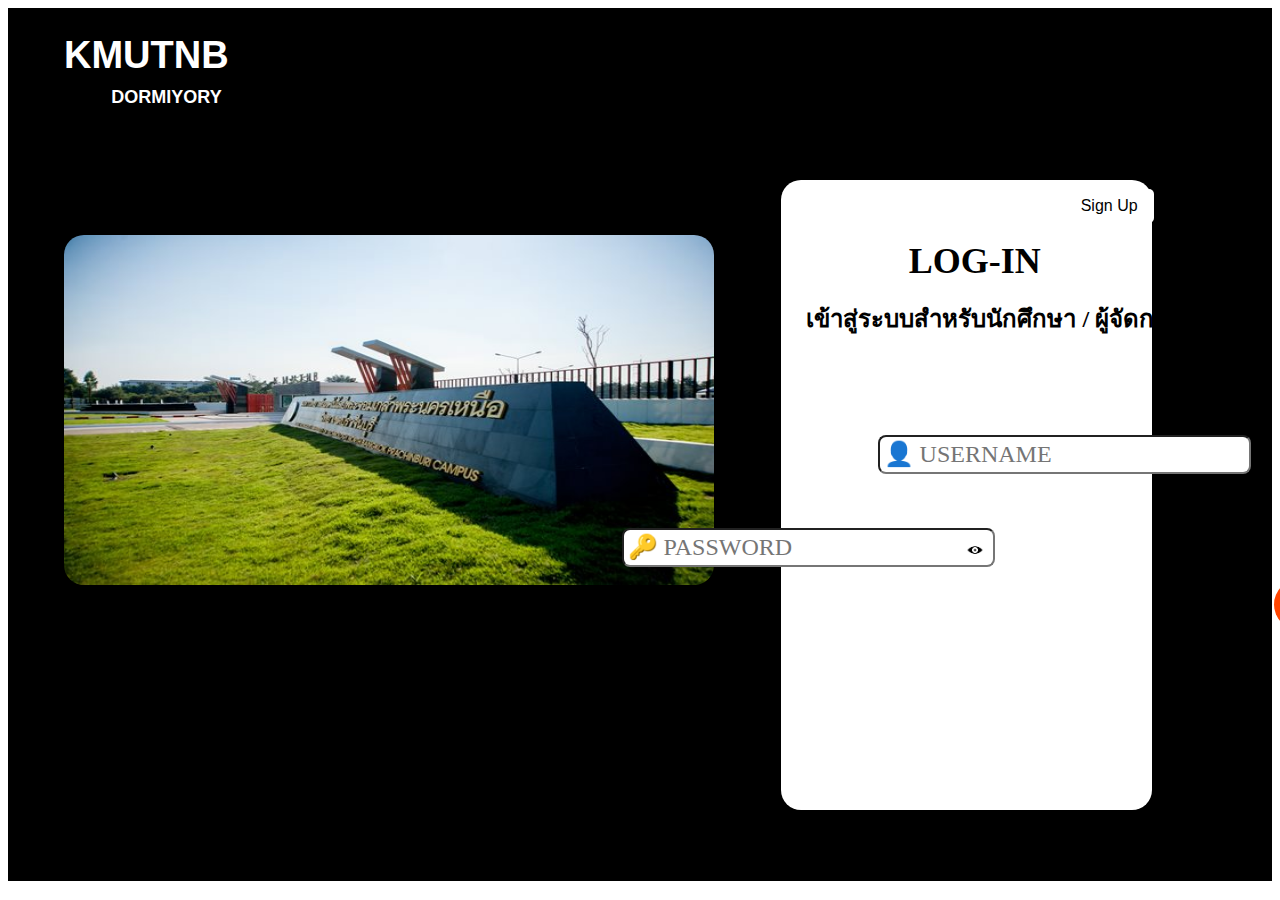
==== index.html @ 1e260544 "update" ====
<!DOCTYPE html>
<html lang="en">
    <head>
        <meta charset="UTF-8">
        <script type="text/javascript" src="main.js"></script>
        <link rel="stylesheet" type="text/css" href="index.css">
        <STYLE TYPE="TEXT/CSS">
            A:link {
            text-decoration:none;
            }
            A:visited {
            text-decoration:none;
            }
            </STYLE>
        <title>Log-In</title>
    </head>
    <body>
        <header>
            <div class="header">
                <h1>KMUTNB</h1>
                <h2>DORMIYORY</h2>
            </div>
        </header>
        <main>
            <div class="bg"></div>
            <div class="slide">
                <figure>
                    <img src="image/kmutnb1.png">
                    <img src="image/kmutnb2.jpg">
                    <img src="image/kmutnb3.jpg">
                    <img src="image/kmutnb4.jpg">
                    <img src="image/kmutnb1.png">
                </figure>
            </div>
            <h1>LOG-IN</h1>
            <h2>เข้าสู่ระบบสำหรับนักศึกษา / ผู้จัดการหอพัก</h2>
            <form name="form" method="post" >
                <input type="text" placeholder="&#128100; USERNAME" id="user" name="user">
                <input type="password" placeholder="&#128273; PASSWORD" id="pwd" name="pwd" maxlength="13">
                <img src="image/eye.png" onclick="show_pwd(true)" onmouseout="show_pwd(false)"/>
                <input type="button" value="LOG-IN" id="submit" onclick="check()"/>
                <a href="register.html" role="button" aria-pressed="true">Sign Up</a>
            </form>
        </main>
    </body>
</html>
---- index.css ----
header{
    width: 100%;
    height: 97vh;
    background-color: black;
    /*opacity: 0.4;
    filter: alpha(opacity=40);*/
}

.header h1{
    color: white;
    font-size: 38px;
    font-family: "oppins", sans-serif;
    position: absolute;
    left: 5%;
    top: 1%;
}

.header h2{
    color: white;
    font-size: 18px;
    font-family: "oppins", sans-serif;
    position: absolute;
    left: 8.7%;
    top: 8%;
}
.bg{
    width: 29%;
    height: 70vh;
    background-color: #fff;
    position: absolute;
    top: 20%;
    left: 61%;
    border-radius: 20px;
}

main h1{
    font-size: 36px;
    font-family: "Broadway";
    position: absolute;
    left: 71%;
    top: 24%;
}

main h2{
    font-size: 24px;
    font-family: "JasmineUPC";
    text-align: center;
    position: absolute;
    left: 63%;
    top: 31%;
}

form{
    position: absolute;
    left: 42%;
    top: 55%;
}

form input{
    padding:  4px;
    padding-right: 70px;
    font-size: 24px;
    border-radius: 8px;
}

form img{
    width: 20px;
    height: 20px;
    position: relative;
    left: 50px;
    top: -5px;
}

#user{
    position: relative;
    font-family: "JasmineUPC";
    left: 340px;
    top: -60px;
}

#pwd{
    position: relative;
    top: -10px;
    left: 84px;
    font-family: "JasmineUPC";
}
#submit{
    position: relative;
    left: 335px;
    top: 45px;
    border-radius: 60px;
    padding: 15px 100px;
    background: orangered;
    border: 0px;
    font-family: "Bradley Hand ITC";
    font-weight: bold;
    font-size: 18px;
}

form a{
    color: #000;
    position: absolute;
    top: -340%;
    left: 71%;
    font-size: 16px;
    font-family: "oppins", sans-serif;
    background-color: #fff;
    border-radius: 5px;
    border: none;
    padding: 8px 16px;
}

.slide{
    width: 650px;
    height: 350px;
    margin-top: 10px;
    box-shadow: 0px 0px 20px 5px rgb(#fff);
    overflow: hidden;
    border: 0px solid white;
    border-radius: 20px;
    position: absolute;
    top: 25%;
    left: 5%;
}

.slide figure img{
    width: 20%;
    height: 350px;
    float: left;
}

.slide figure{
    position: relative;
    width: 500%;
    margin: 0px;
    left: 0px;
    animation: kmutnb 20s infinite linear;
}

@keyframes kmutnb{
    0%{left: 0%}
    15%{left: 0%}
    20%{left: -100%}
    35%{left: -100%}
    40%{left: -200%}
    60%{left: -200%}
    65%{left: -300%}
    80%{left: -300%}
    85%{left: -400%}
    100%{left: -400%}
}
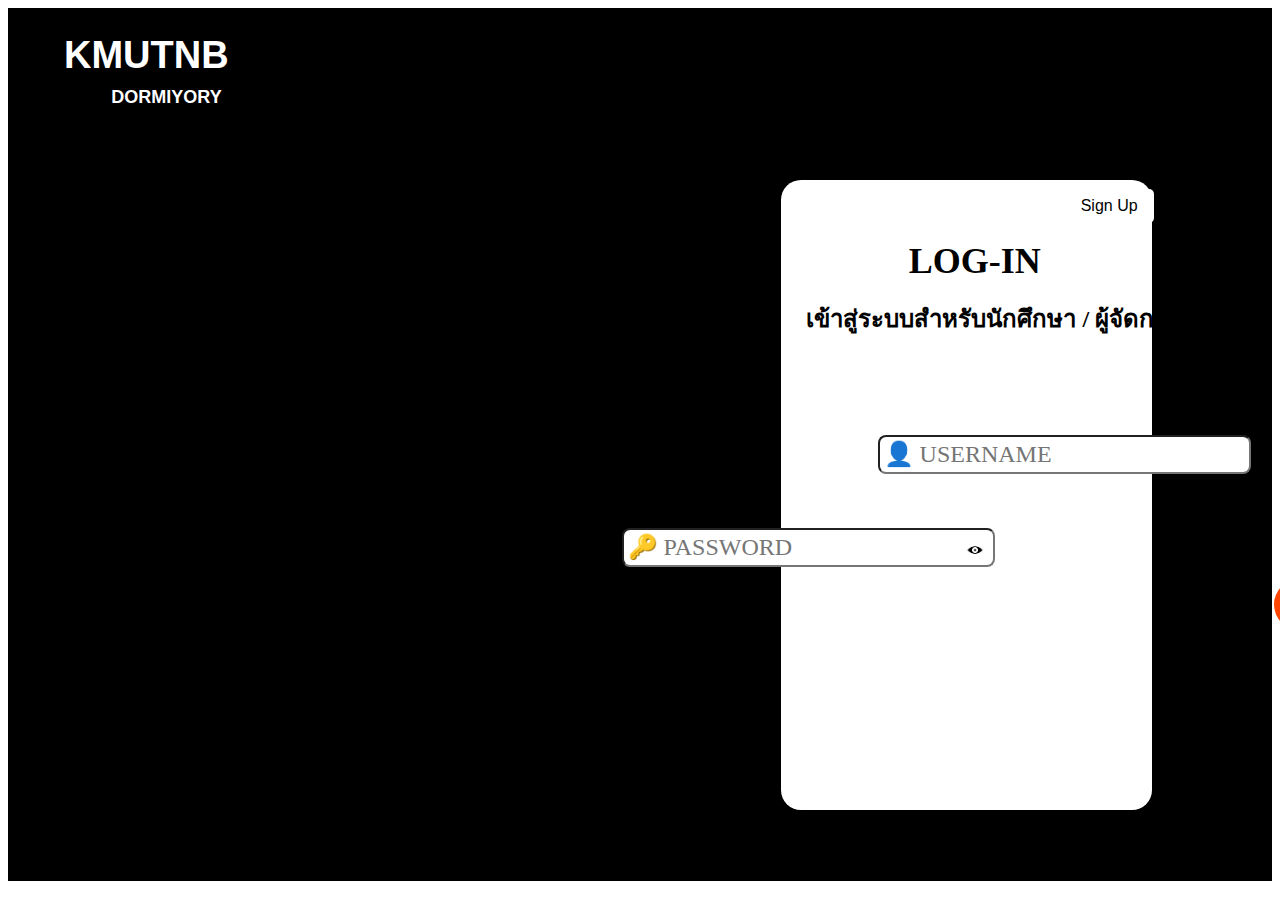
==== commit 8436cfc3: "update" ====
--- a/index.html
+++ b/index.html
@@ -20,10 +20,7 @@
                 <h1>KMUTNB</h1>
                 <h2>DORMIYORY</h2>
             </div>
-        </header>
-        <main>
-            <div class="bg"></div>
-            <div class="slide">
+             <!--<div class="slide">
                 <figure>
                     <img src="image/kmutnb1.png">
                     <img src="image/kmutnb2.jpg">
@@ -31,7 +28,19 @@
                     <img src="image/kmutnb4.jpg">
                     <img src="image/kmutnb1.png">
                 </figure>
-            </div>
+            </div>-->
+        </header>
+        <main>
+            <div class="bg"></div>
+            <!--<div class="slide">
+                <figure>
+                    <img src="image/kmutnb1.png">
+                    <img src="image/kmutnb2.jpg">
+                    <img src="image/kmutnb3.jpg">
+                    <img src="image/kmutnb4.jpg">
+                    <img src="image/kmutnb1.png">
+                </figure>
+            </div>-->
             <h1>LOG-IN</h1>
             <h2>เข้าสู่ระบบสำหรับนักศึกษา / ผู้จัดการหอพัก</h2>
             <form name="form" method="post" >
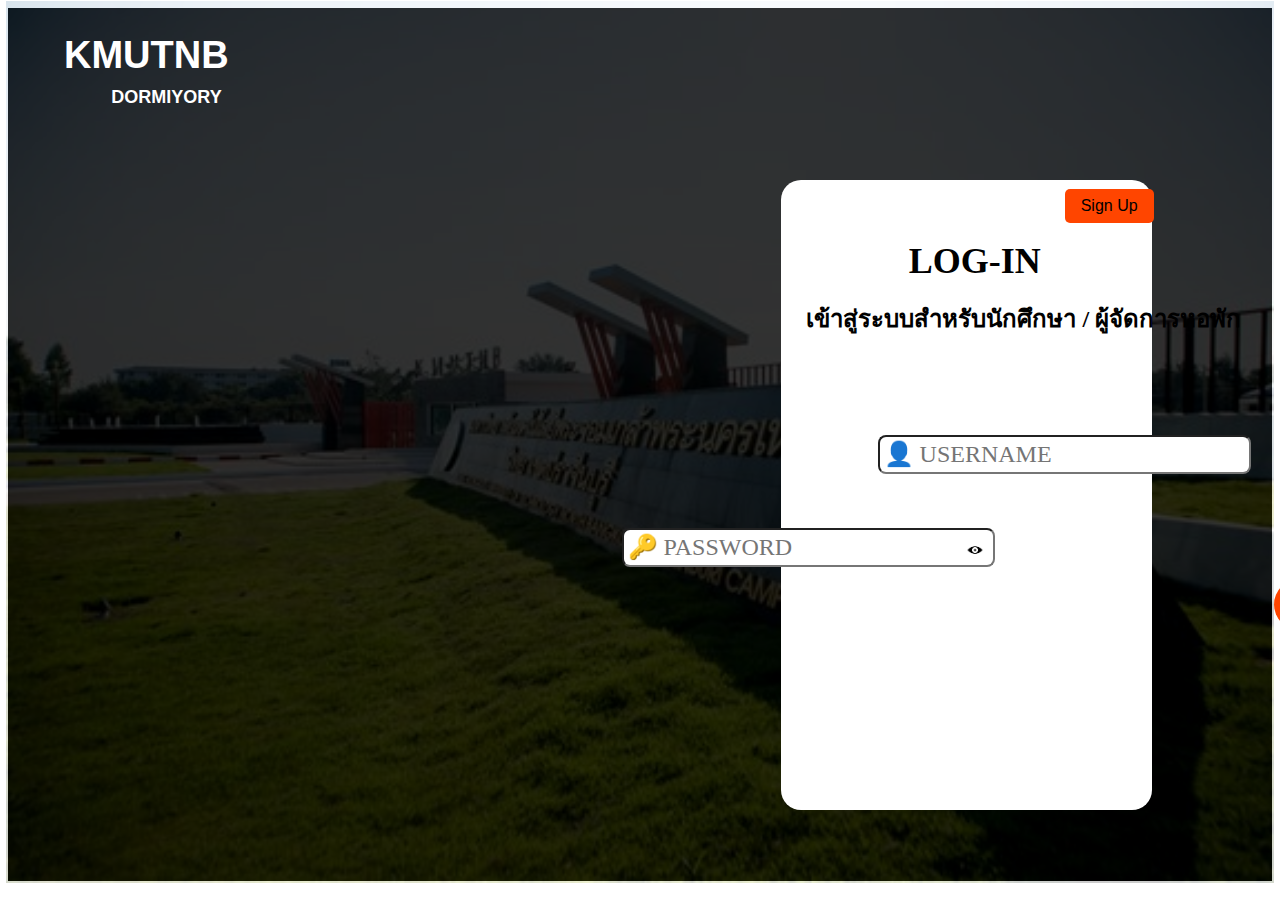
==== commit 6b68338c: "update" ====
--- a/index.html
+++ b/index.html
@@ -16,11 +16,7 @@
     </head>
     <body>
         <header>
-            <div class="header">
-                <h1>KMUTNB</h1>
-                <h2>DORMIYORY</h2>
-            </div>
-             <!--<div class="slide">
+             <div class="slide">
                 <figure>
                     <img src="image/kmutnb1.png">
                     <img src="image/kmutnb2.jpg">
@@ -28,7 +24,11 @@
                     <img src="image/kmutnb4.jpg">
                     <img src="image/kmutnb1.png">
                 </figure>
-            </div>-->
+            </div>
+            <div class="header">
+                <h1>KMUTNB</h1>
+                <h2>DORMIYORY</h2>
+            </div>
         </header>
         <main>
             <div class="bg"></div>
--- a/index.css
+++ b/index.css
@@ -2,8 +2,6 @@
     width: 100%;
     height: 97vh;
     background-color: black;
-    /*opacity: 0.4;
-    filter: alpha(opacity=40);*/
 }
 
 .header h1{
@@ -104,28 +102,28 @@
     left: 71%;
     font-size: 16px;
     font-family: "oppins", sans-serif;
-    background-color: #fff;
+    background-color: orangered;
     border-radius: 5px;
     border: none;
     padding: 8px 16px;
 }
 
 .slide{
-    width: 650px;
-    height: 350px;
+    width: 99%;
+    height: 98vh;
     margin-top: 10px;
-    box-shadow: 0px 0px 20px 5px rgb(#fff);
+    box-shadow: 0px 0px 20px 5px rgb(#000);
     overflow: hidden;
-    border: 0px solid white;
-    border-radius: 20px;
     position: absolute;
-    top: 25%;
-    left: 5%;
+    top: -1%;
+    left: 0.5%;
+    opacity: 0.2;
+    filter: alpha(opacity=20);
 }
 
 .slide figure img{
     width: 20%;
-    height: 350px;
+    height: 98vh;
     float: left;
 }
 
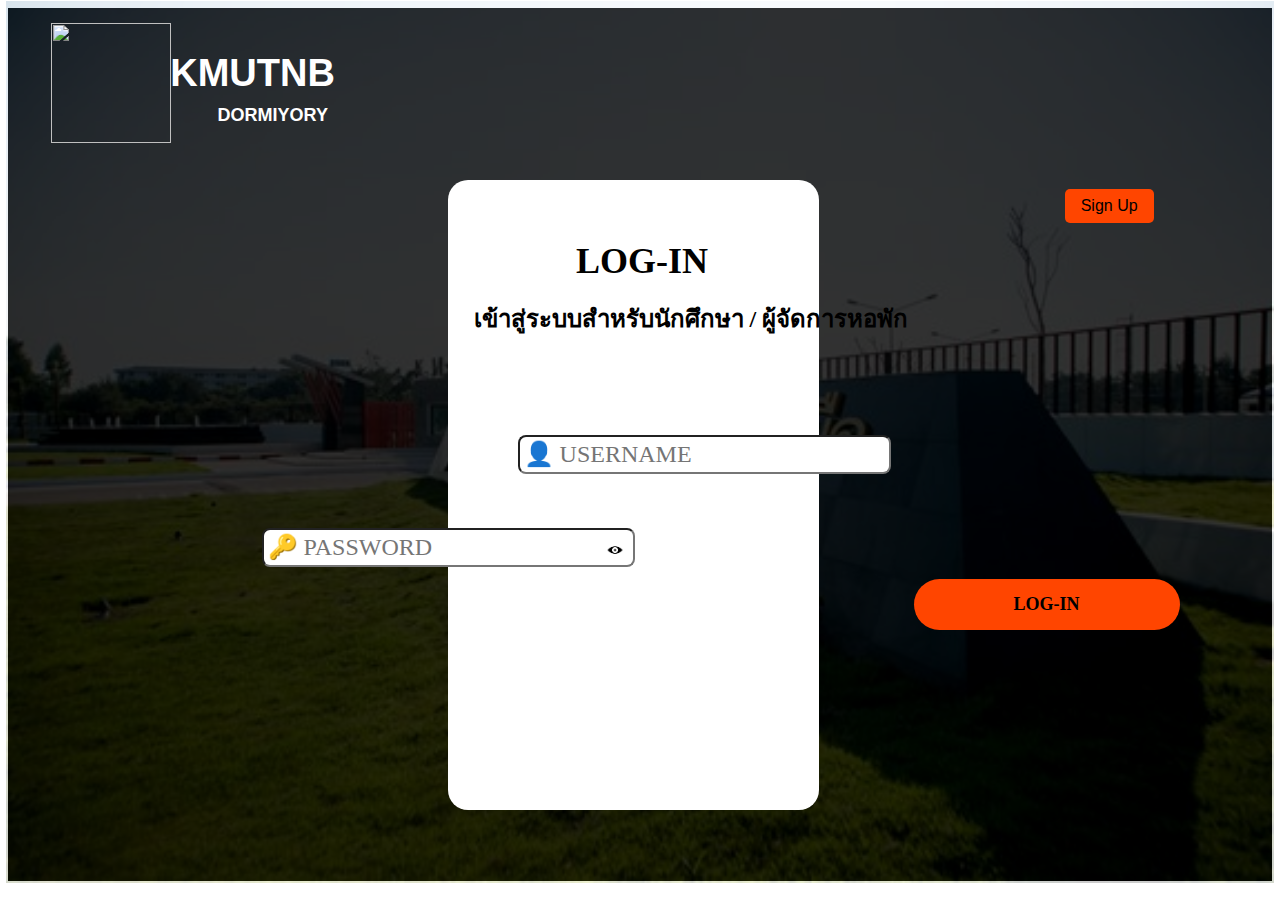
==== commit 22e188b2: "update" ====
--- a/index.html
+++ b/index.html
@@ -26,28 +26,20 @@
                 </figure>
             </div>
             <div class="header">
+                <img src="image/logo.png">
                 <h1>KMUTNB</h1>
                 <h2>DORMIYORY</h2>
             </div>
         </header>
         <main>
             <div class="bg"></div>
-            <!--<div class="slide">
-                <figure>
-                    <img src="image/kmutnb1.png">
-                    <img src="image/kmutnb2.jpg">
-                    <img src="image/kmutnb3.jpg">
-                    <img src="image/kmutnb4.jpg">
-                    <img src="image/kmutnb1.png">
-                </figure>
-            </div>-->
             <h1>LOG-IN</h1>
             <h2>เข้าสู่ระบบสำหรับนักศึกษา / ผู้จัดการหอพัก</h2>
             <form name="form" method="post" >
                 <input type="text" placeholder="&#128100; USERNAME" id="user" name="user">
                 <input type="password" placeholder="&#128273; PASSWORD" id="pwd" name="pwd" maxlength="13">
                 <img src="image/eye.png" onclick="show_pwd(true)" onmouseout="show_pwd(false)"/>
-                <input type="button" value="LOG-IN" id="submit" onclick="check()"/>
+                <input type="button" value="LOG-IN" id="login" onclick="check()"/>
                 <a href="register.html" role="button" aria-pressed="true">Sign Up</a>
             </form>
         </main>
--- a/index.css
+++ b/index.css
@@ -2,6 +2,14 @@
     width: 100%;
     height: 97vh;
     background-color: black;
+}
+
+.header img{
+    width: 120px;
+    height: 120px;
+    position: absolute;
+    left: 4%;
+    top: 2.5%;
 }
 
 .header h1{
@@ -9,8 +17,8 @@
     font-size: 38px;
     font-family: "oppins", sans-serif;
     position: absolute;
-    left: 5%;
-    top: 1%;
+    left: 13.3%;
+    top: 3%;
 }
 
 .header h2{
@@ -18,8 +26,8 @@
     font-size: 18px;
     font-family: "oppins", sans-serif;
     position: absolute;
-    left: 8.7%;
-    top: 8%;
+    left: 17%;
+    top: 10%;
 }
 .bg{
     width: 29%;
@@ -27,7 +35,7 @@
     background-color: #fff;
     position: absolute;
     top: 20%;
-    left: 61%;
+    left: 35%;
     border-radius: 20px;
 }
 
@@ -35,7 +43,7 @@
     font-size: 36px;
     font-family: "Broadway";
     position: absolute;
-    left: 71%;
+    left: 45%;
     top: 24%;
 }
 
@@ -44,7 +52,7 @@
     font-family: "JasmineUPC";
     text-align: center;
     position: absolute;
-    left: 63%;
+    left: 37%;
     top: 31%;
 }
 
@@ -65,26 +73,26 @@
     width: 20px;
     height: 20px;
     position: relative;
-    left: 50px;
+    left: -310px;
     top: -5px;
 }
 
 #user{
     position: relative;
     font-family: "JasmineUPC";
-    left: 340px;
+    left: -20px;
     top: -60px;
 }
 
 #pwd{
     position: relative;
     top: -10px;
-    left: 84px;
+    left: -276px;
     font-family: "JasmineUPC";
 }
-#submit{
+#login{
     position: relative;
-    left: 335px;
+    left: -25px;
     top: 45px;
     border-radius: 60px;
     padding: 15px 100px;
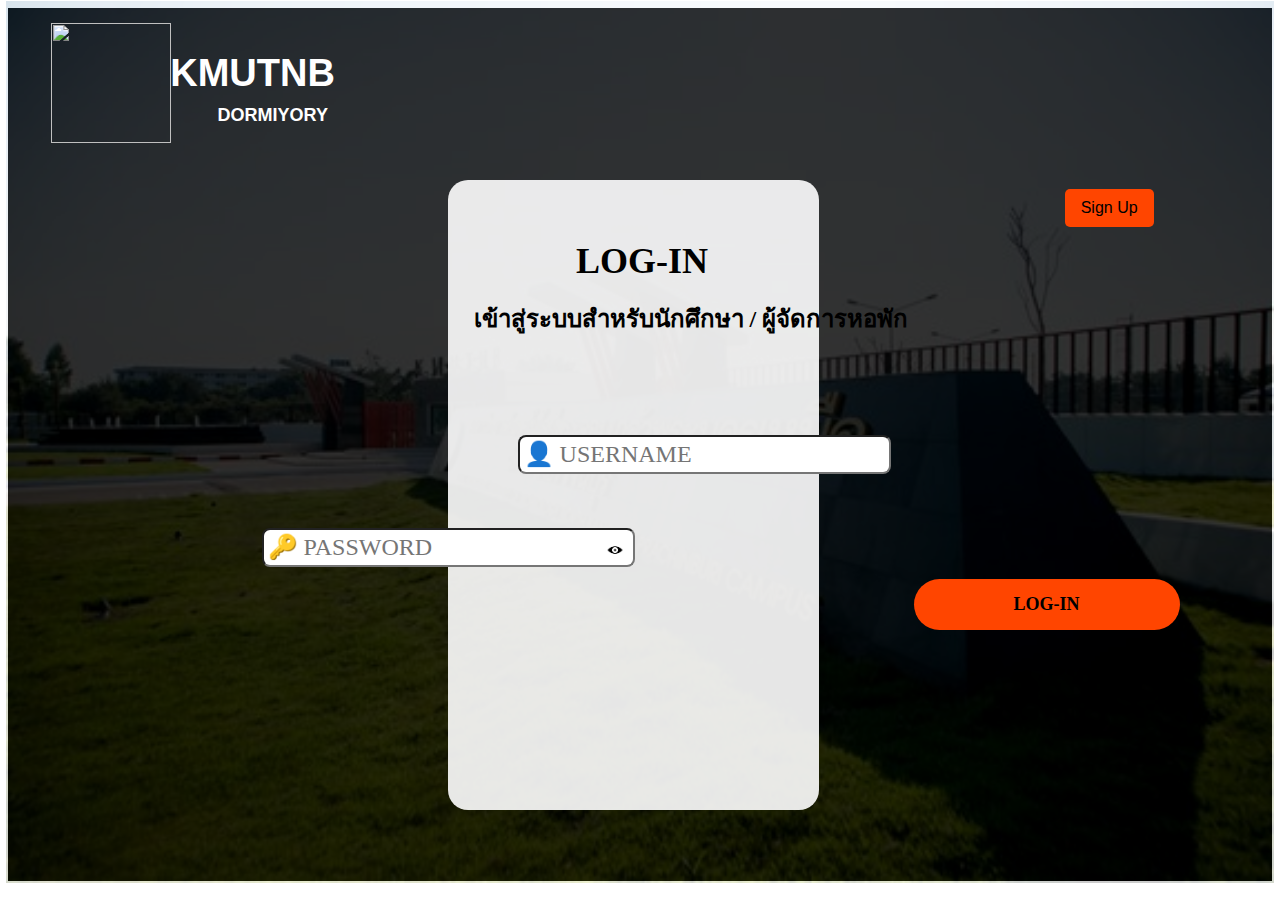
==== commit b237c0eb: "update" ====
--- a/index.html
+++ b/index.html
@@ -18,11 +18,11 @@
         <header>
              <div class="slide">
                 <figure>
-                    <img src="image/kmutnb1.png">
-                    <img src="image/kmutnb2.jpg">
-                    <img src="image/kmutnb3.jpg">
-                    <img src="image/kmutnb4.jpg">
-                    <img src="image/kmutnb1.png">
+                    <img src="image/kmutnb.png">
+                    <img src="image/fitm.jpg">
+                    <img src="image/bas.jpg">
+                    <img src="image/cms.jpg">
+                    <img src="image/.png">
                 </figure>
             </div>
             <div class="header">
--- a/index.css
+++ b/index.css
@@ -37,6 +37,8 @@
     top: 20%;
     left: 35%;
     border-radius: 20px;
+    opacity: 0.9;
+    filter: alpha(opacity=90);
 }
 
 main h1{
@@ -113,7 +115,7 @@
     background-color: orangered;
     border-radius: 5px;
     border: none;
-    padding: 8px 16px;
+    padding: 10px 16px;
 }
 
 .slide{
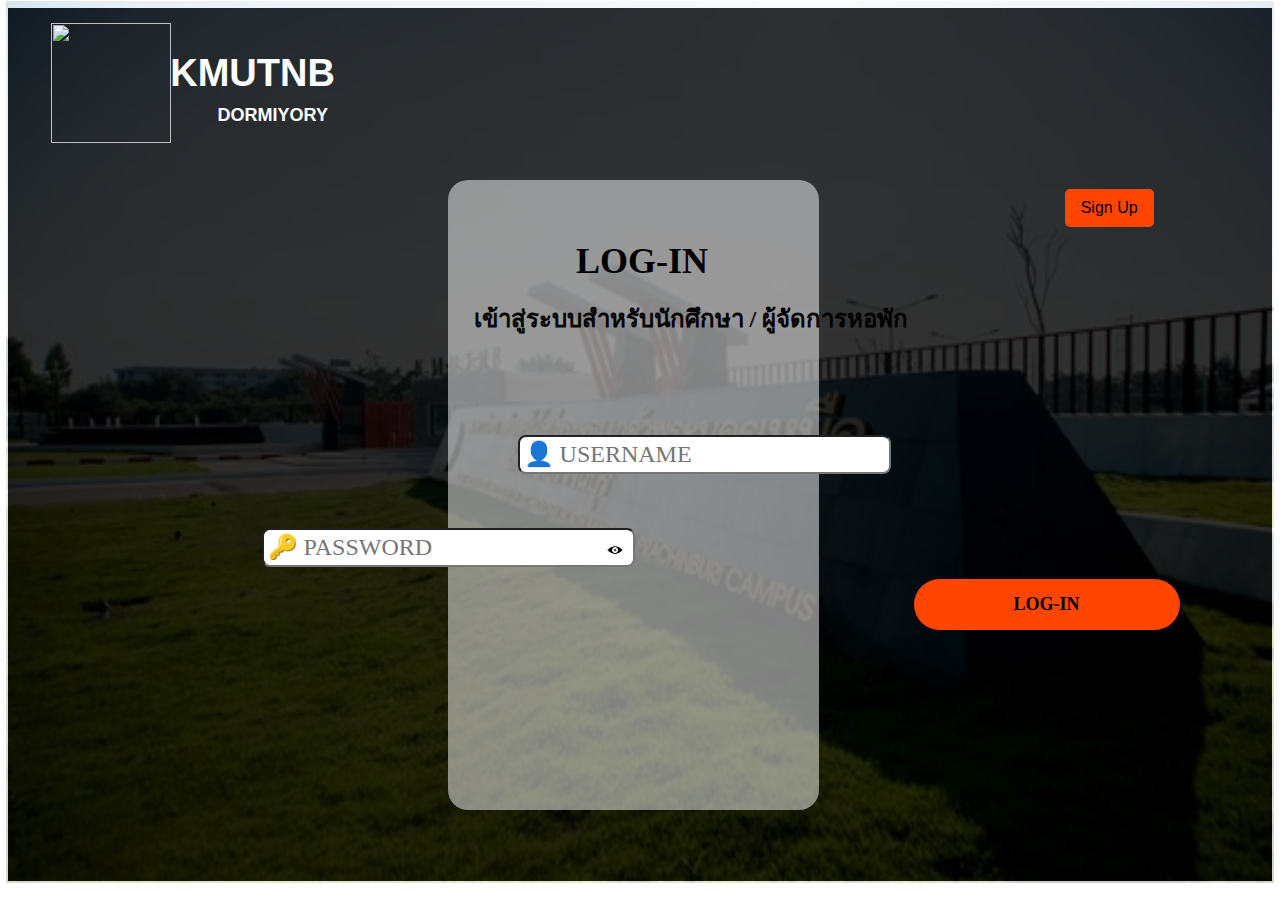
==== commit e3b1a310: "update" ====
--- a/index.html
+++ b/index.html
@@ -22,7 +22,7 @@
                     <img src="image/fitm.jpg">
                     <img src="image/bas.jpg">
                     <img src="image/cms.jpg">
-                    <img src="image/.png">
+                    <img src="image/kmutnb.png">
                 </figure>
             </div>
             <div class="header">
--- a/index.css
+++ b/index.css
@@ -37,8 +37,8 @@
     top: 20%;
     left: 35%;
     border-radius: 20px;
-    opacity: 0.9;
-    filter: alpha(opacity=90);
+    opacity: 0.5;
+    filter: alpha(opacity=50);
 }
 
 main h1{
@@ -146,14 +146,14 @@
 }
 
 @keyframes kmutnb{
-    0%{left: 0%}
-    15%{left: 0%}
-    20%{left: -100%}
-    35%{left: -100%}
-    40%{left: -200%}
+    10%{left: 0%}
+    20%{left: 0%}
+    30%{left: -100%}
+    40%{left: -100%}
+    50%{left: -200%}
     60%{left: -200%}
-    65%{left: -300%}
+    70%{left: -300%}
     80%{left: -300%}
-    85%{left: -400%}
+    90%{left: -400%}
     100%{left: -400%}
 }